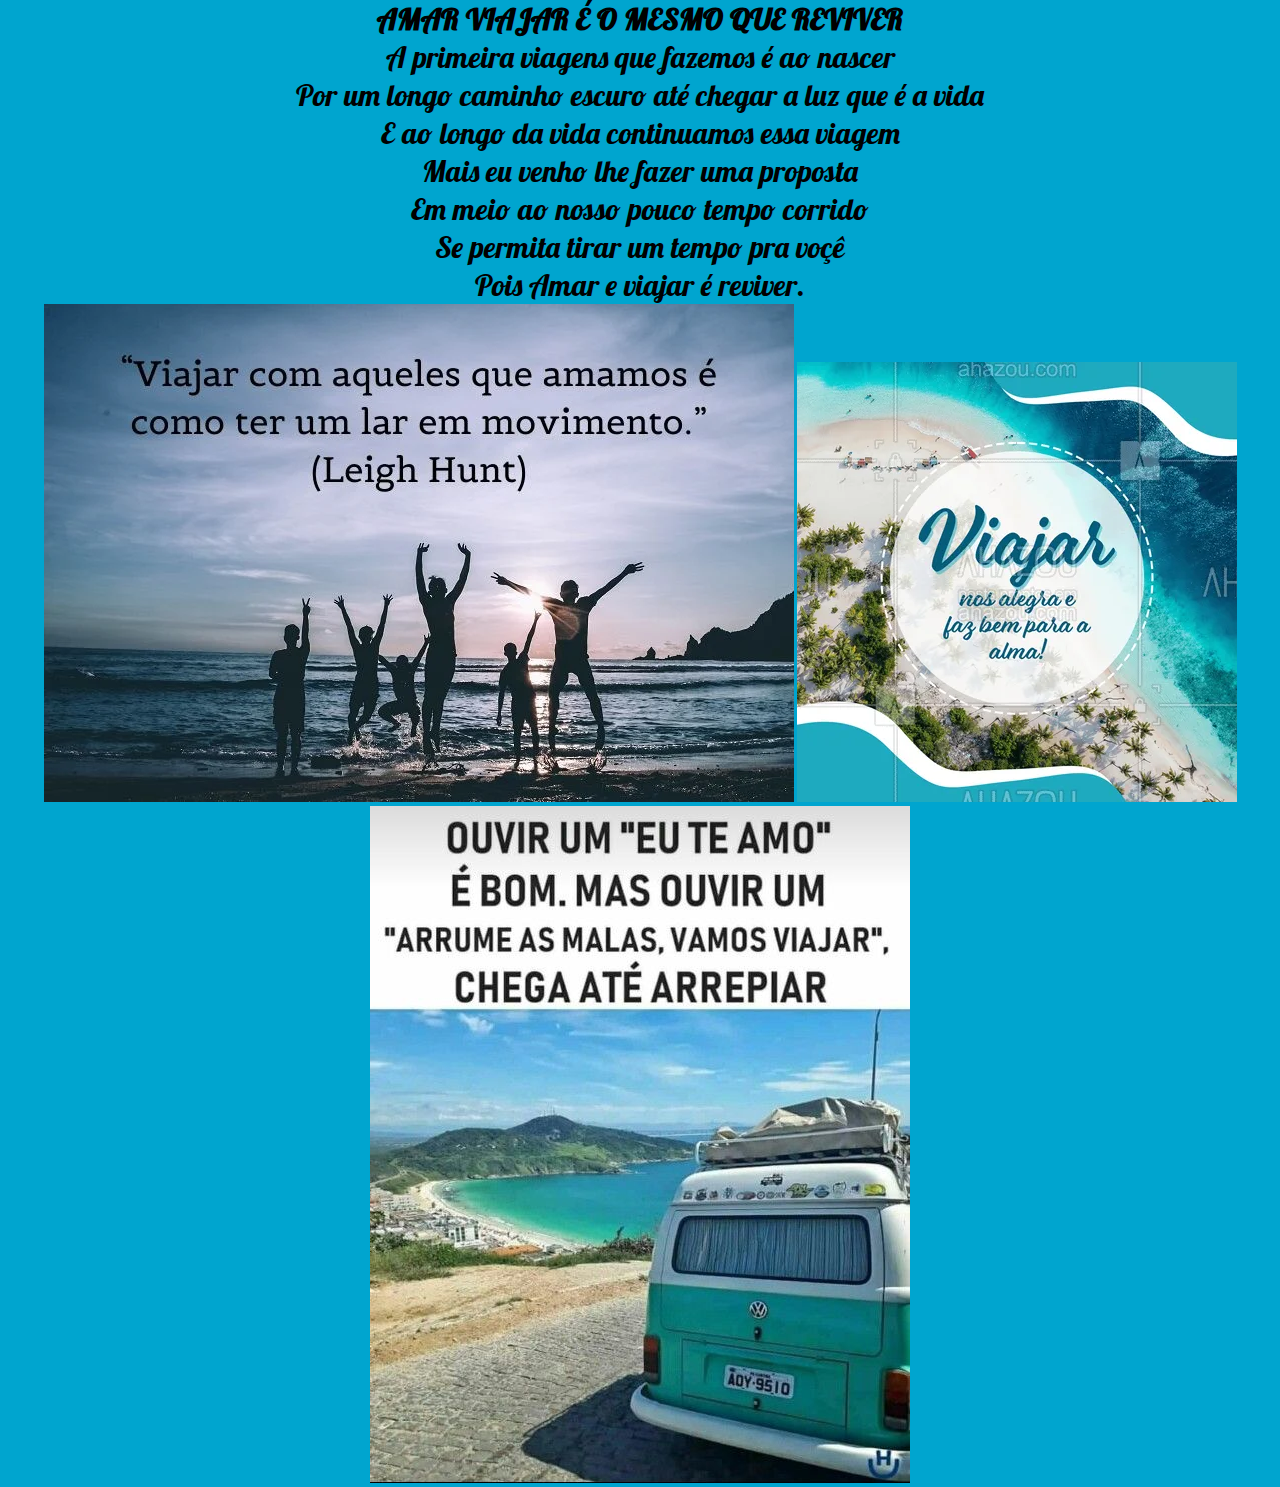
==== sobre.html @ 90dfecd4 "meu projeto final" ====
<!DOCTYPE html>
<html lang="en">
<head>
    <meta charset="UTF-8">
    <meta http-equiv="X-UA-Compatible" content="IE=edge">
    <meta name="viewport" content="width=device-width, initial-scale=1.0">
    <title>Document</title>
    <link rel="stylesheet" href="./style.css">
    </head> 


    <body>
       
        
        
            <h1 class="textoSobre"> AMAR VIAJAR É O MESMO QUE REVIVER</h1>
        
        <P class="textoSobre">  A primeira viagens que fazemos é ao nascer</p>
         <p class="textoSobre"> Por um longo caminho escuro até chegar a luz que é a vida</p>
         <p class="textoSobre"> E ao longo da vida continuamos essa viagem</p>
         <p class="textoSobre"> Mais eu venho lhe fazer uma proposta</p>
         <p class="textoSobre"> Em meio ao nosso pouco tempo corrido </p>
         <p class="textoSobre"> Se permita tirar um tempo pra voçê </p>
         <p class="textoSobre"> Pois Amar e viajar é reviver.</p>
         <center>
         <img src="./img/viajar com amor.webp" alt=>
         <img src="./img/viajar faz bem pra alma.webp">
        <br> <img src="./img/cobi.jpg" alt=><br>
         </center>
       
    


        

    
</body>
</html>
---- style.css ----
@import url('https://fonts.googleapis.com/css2?family=Lobster&display=swap');

   *{
    margin: 0;
    padding: 0;
    box-sizing: border-box;
    list-style: none;
    font-family: 'Lobster', cursive;
   }

   :root {
        --verdeClaro:  #7AE582;
        --verdeMedio: #25A18E;
        --verdeSuave: #9FFFCB;
        --azulCiano: #00A5CF;
        --azulCopy: #004E64;
   }
 
   /* Paleta em uso 
    https://coolors.co/palette/004e64-00a5cf-9fffcb-25a18e-7ae582
   
   */

   nav{
    background-color: #00A5CF;
    padding: 20px;
   }
   
   #busula{
        width: 200px;
        height:200px;
        margin-left: 01vw;
        margin-top: 01px;
    
    }
    #mapa{
        width: 80vw;
        
        height: 100vh;

        margin-left: 10vw;
    }

    #faixa{
        
        background-color: rgb(119, 195, 132);
    }
    ul li {
        display:inline ;

      
    }
    
    #menu-nav {
        display: inline;

    }

    ul{
        position: absolute;
        margin-top: 10vh;
        margin-left: 20%;
        font-size: 1.5rem;
    }

    a{ 
        color: white;
        text-decoration: none;
        margin-left: 20px;
    }

    a:hover{
        color: blue;
    }


 
    #firstImgDestino{
        width: 99vw;
        height: 99vh;
      
    }

    
    body{
        height: 100vh;
        width: 100vw;
        background-color: var(--azulCiano);
        
    }

    #destinoPagina{

        background-color: #9C846C;
        
    }

    #nextPage{
        background-color: rgba(255, 255, 255, 0.023);
        position: absolute;
        height: 60px;
        width: 300px;
        color: var(--verdeClaro);
        border: 2px solid var(--verdeSuave);
        margin-left: 70vw;
        margin-top: 40px;

        font-size: 40px;
    }

    #nextPage:hover {
        background-color: var(--verdeClaro);
        color: white;
        
    }

    .textoSobre{
        text-align: center;
        font-size: 30px;
    }

    #footerIndex{
        padding: 6px;
        background-color: var(--azulCiano);
        height: 3vh;
        font-size: 30px;
        text-align: center;
    }
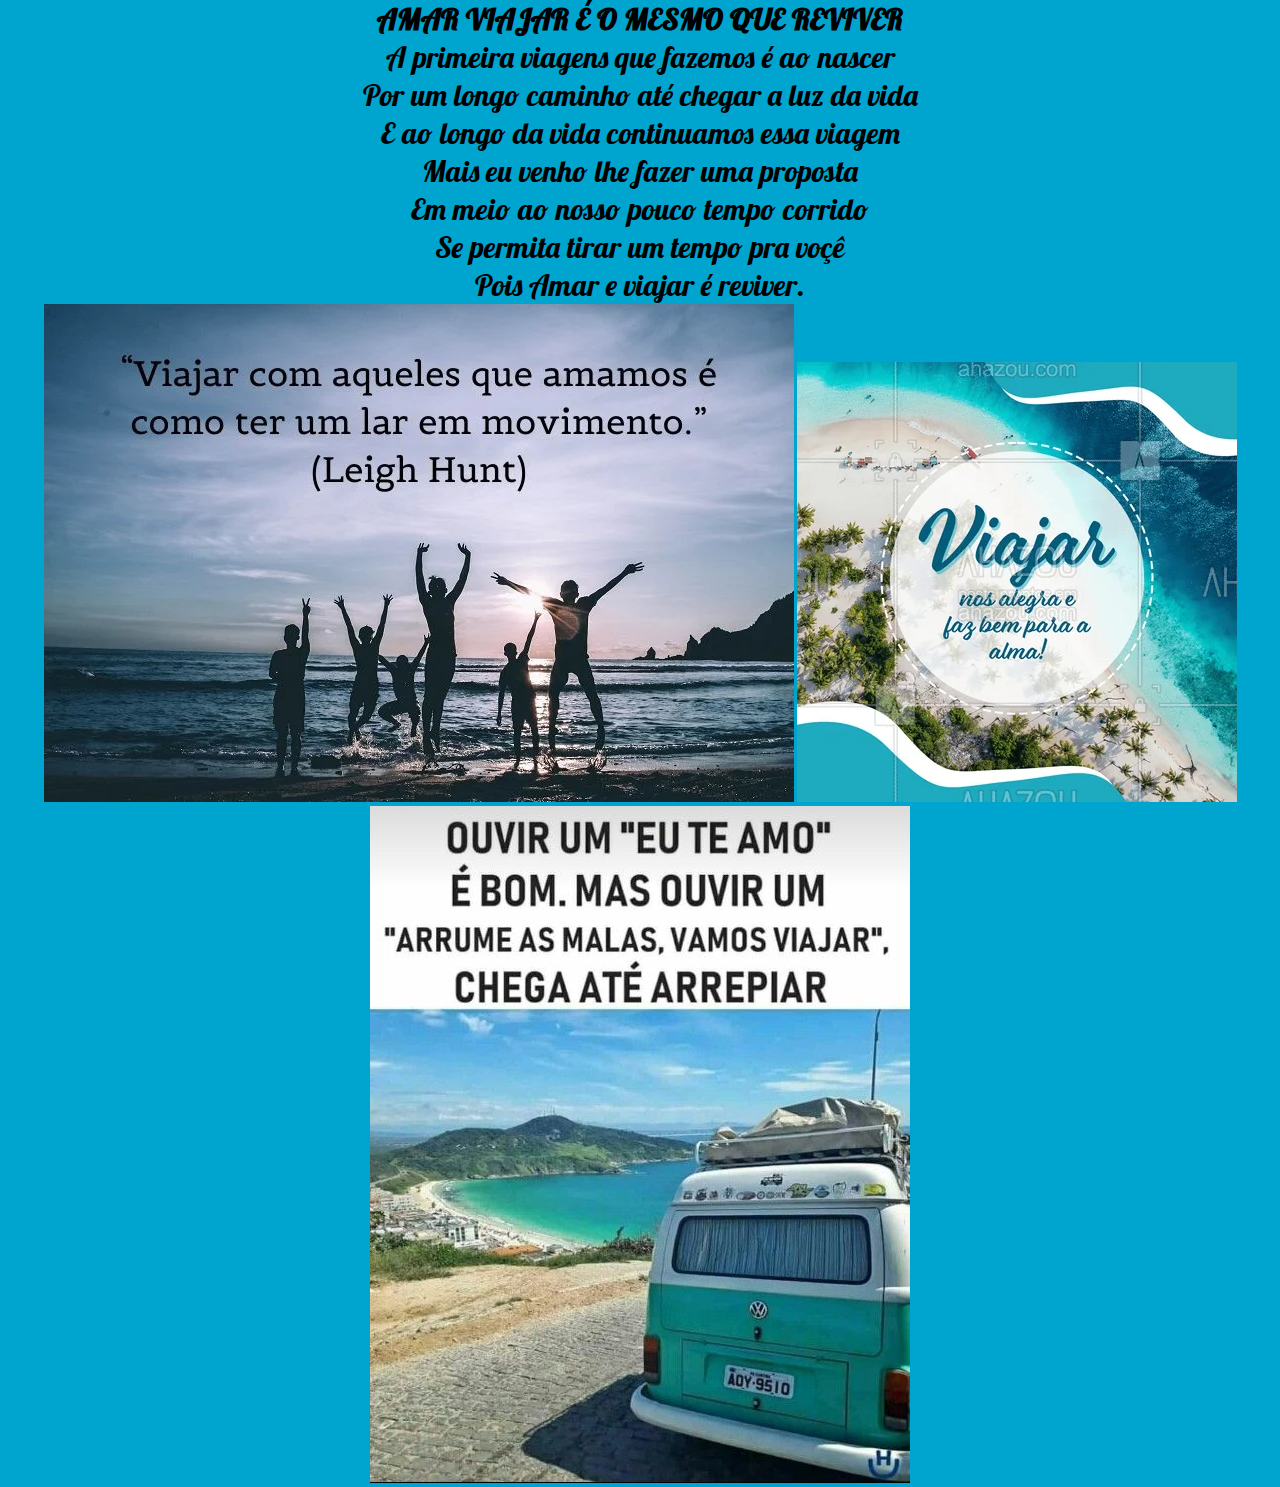
==== commit e0b21e43: "alteracoes" ====
--- a/sobre.html
+++ b/sobre.html
@@ -16,7 +16,7 @@
             <h1 class="textoSobre"> AMAR VIAJAR É O MESMO QUE REVIVER</h1>
         
         <P class="textoSobre">  A primeira viagens que fazemos é ao nascer</p>
-         <p class="textoSobre"> Por um longo caminho escuro até chegar a luz que é a vida</p>
+         <p class="textoSobre"> Por um longo caminho até chegar a luz da vida</p>
          <p class="textoSobre"> E ao longo da vida continuamos essa viagem</p>
          <p class="textoSobre"> Mais eu venho lhe fazer uma proposta</p>
          <p class="textoSobre"> Em meio ao nosso pouco tempo corrido </p>
--- a/style.css
+++ b/style.css
@@ -127,4 +127,53 @@
         height: 3vh;
         font-size: 30px;
         text-align: center;
-    }+    }
+
+    .modolight{
+        background-color: #7AE582;
+        color: black;
+        font-size: 50px;
+    }
+
+    .modoDark{
+        background-color: white;
+        color: black;
+        font-size: 50px;
+    }
+
+    .div_logo {
+        display: flex;
+        flex-direction: column;
+        align-items: center;
+    }
+    
+
+    .legenda{
+        display: flex;
+        font-size: 2em;
+    }
+
+    @media (min-widht:360px){
+   
+        .logo {
+            display: flex;
+        }
+
+        #faixa {
+            display: flex;
+        }
+
+    .menu {
+        display: flex;
+    }
+
+
+    }
+
+    @media (min-widht:500px){
+        
+    }
+
+    @media (min-widht:900px){
+
+    }
